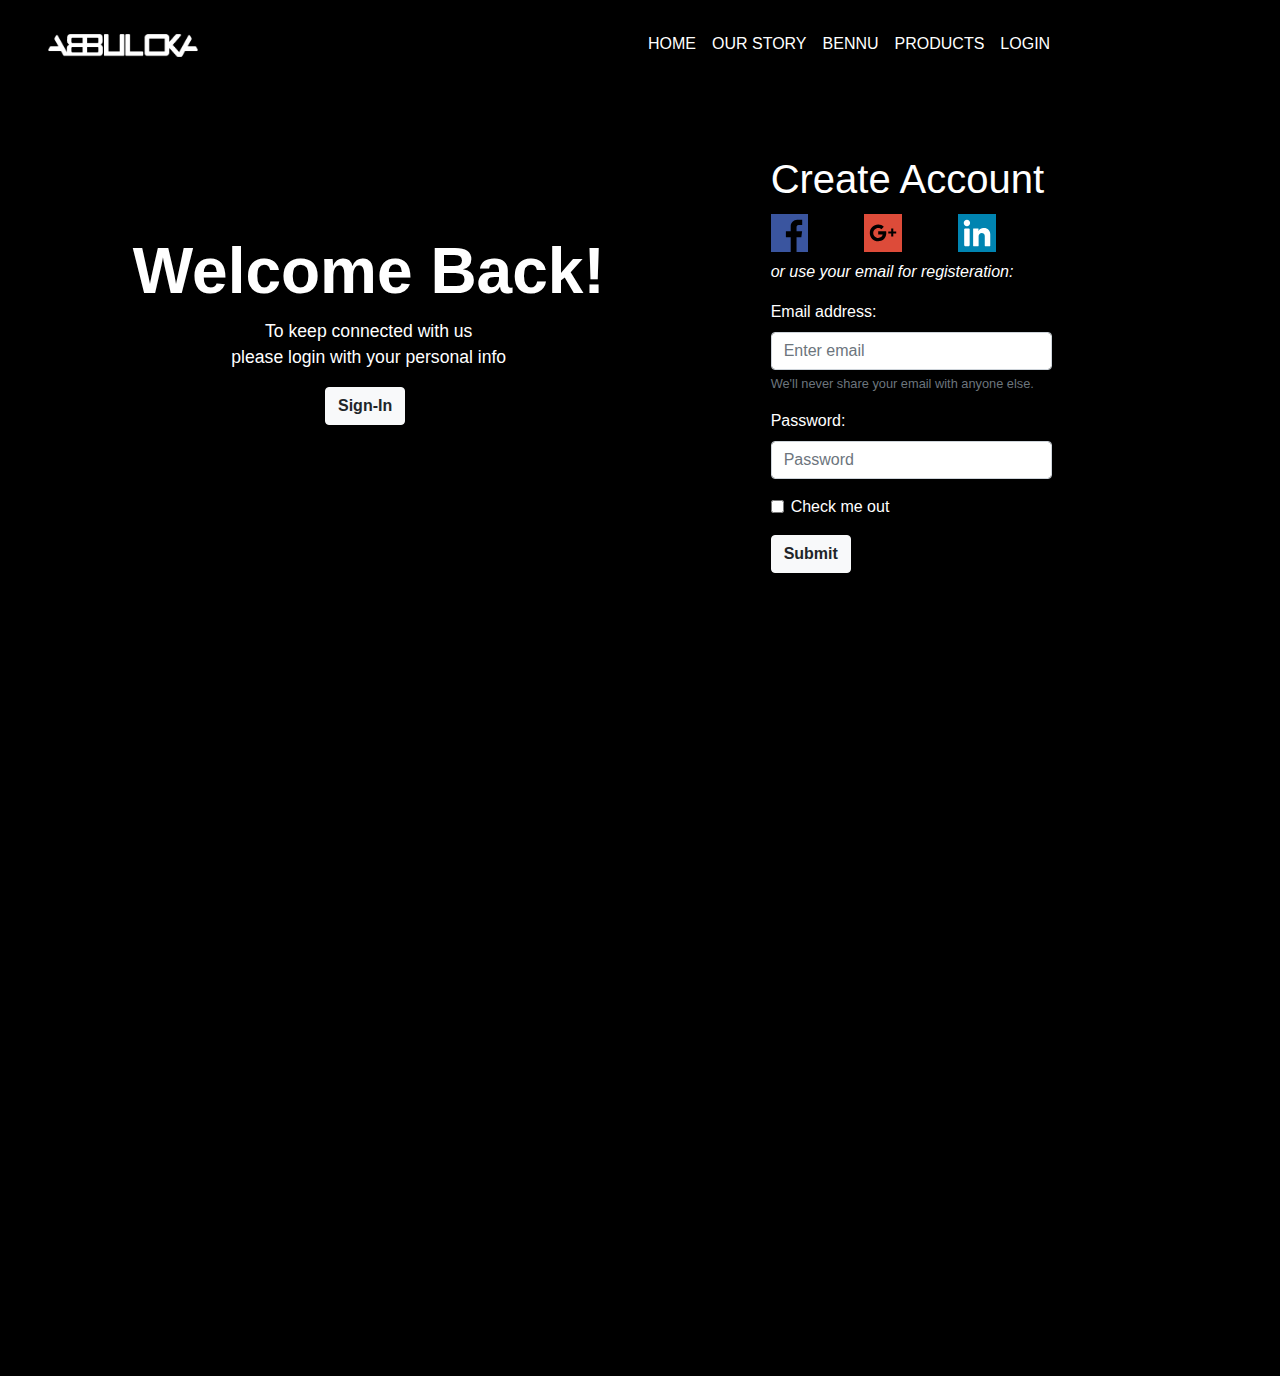
==== login/index.html @ fc68a969 "login and contact pages" ====
<!DOCTYPE html>
<html lang="en">
<head>
    <meta charset="UTF-8">
    <meta name="viewport" content="width=device-width, initial-scale=1.0">
    <meta http-equiv="X-UA-Compatible" content="ie=edge">
    <title>Document</title>
    <link rel="stylesheet" href="https://stackpath.bootstrapcdn.com/bootstrap/4.4.1/css/bootstrap.min.css" integrity="sha384-Vkoo8x4CGsO3+Hhxv8T/Q5PaXtkKtu6ug5TOeNV6gBiFeWPGFN9MuhOf23Q9Ifjh" crossorigin="anonymous">
    <script src="https://code.jquery.com/jquery-3.3.1.slim.min.js" integrity="sha384-q8i/X+965DzO0rT7abK41JStQIAqVgRVzpbzo5smXKp4YfRvH+8abtTE1Pi6jizo" crossorigin="anonymous"></script>
    <script src="https://cdnjs.cloudflare.com/ajax/libs/popper.js/1.14.3/umd/popper.min.js" integrity="sha384-ZMP7rVo3mIykV+2+9J3UJ46jBk0WLaUAdn689aCwoqbBJiSnjAK/l8WvCWPIPm49" crossorigin="anonymous"></script>
    <script src="https://stackpath.bootstrapcdn.com/bootstrap/4.1.3/js/bootstrap.min.js" integrity="sha384-ChfqqxuZUCnJSK3+MXmPNIyE6ZbWh2IMqE241rYiqJxyMiZ6OW/JmZQ5stwEULTy" crossorigin="anonymous"></script>
    <link rel="stylesheet" href="./style.css">
    <link href="https://fonts.googleapis.com/css?family=Libre+Barcode+39|Wallpoet&display=swap" rel="stylesheet">
    <link rel="stylesheet" href="https://pro.fontawesome.com/releases/v5.11.2/css/all.css">
    <link rel="stylesheet" href="./smart.css">
</head>
<body>
    <nav class="navbar navbar-expand-sm navbar-dark p-4">
        <a id="abbu-ka" class="navbar-brand font-weight-bold ml-4" href="#"><img id="logo" width="50%" src="./logo.png" alt=""></a>
        <button style="margin-top: 0;" class="navbar-toggler d-lg-none" type="button" data-toggle="collapse" data-target="#collapsibleNavId" aria-controls="collapsibleNavId"
            aria-expanded="false" aria-label="Toggle navigation">
            <span class="navbar-toggler-icon"></span>
        </button>
        <div class="collapse navbar-collapse" id="collapsibleNavId">
            <ul id="navUl" class="navbar-nav mt-lg-0">
                <li class="nav-item dropdown">
                      <a class="noArrow nav-link homeText" href="#" id="dropdownId" aria-haspopup="true" aria-expanded="false">HOME</a>
                      
                  </li>
                  <li class="nav-item">
                      <a id="ourStorynav" class="noArrow homeText nav-link dropdown-toggle" href="#" id="dropdownId" data-toggle="dropdown" aria-haspopup="true" aria-expanded="false">OUR STORY</a>
                  </li>
                  <li class="nav-item">
                      <a class="nav-link homeText" href="#">BENNU <span class="sr-only">(current)</span></a>
                  </li>
                  <li class="nav-item">
                      <a class="nav-link homeText" id="productText" href="#">PRODUCTS <span class="sr-only">(current)</span></a>
                  </li>
                  <li class="nav-item">
                          <a class="nav-link homeText" href="">LOGIN</a>
                      </li>
                <li class="nav-item" style="width: 1.5%;">
                      <div class="dropdown">
                              <button class="btn btn-default dropdown-toggle" type="button" id="menu1" data-toggle="dropdown">
                               <img id="searchB" width="450%" src="./output-onlinepngtools (1).png">
                                 <span class="caret"></span>
                              </button>
                              <ul class="dropdown-menu bar" role="menu" aria-labelledby="menu1">
                                <li role="presentation"><p id="searchText" class="text-dark display-4">Search</p>
                                    <a role="menuitem" tabindex="-1" href="#"><form class="form-inline my-2 my-lg-0">
                                         <div id="searchDiv">

                                        
                                  <input id="searchForm" class="form-control mr-sm-2" type="text" placeholder="Search">
                                      <button id="searchButton" class="btn btn-outline-secondary bg-secondary my-2 my-sm-0 text-dark font-weight-bold" type="submit">Search</button>
                                   </div></form></a></li>
                                </ul>
                            </div>
                </li>
                <li class="nav-item" style="width: 1.5%;">
                      <div class="dropdown">
                              <button class="btn btn-default dropdown-toggle" type="button" id="menu2" data-toggle="dropdown">
                               <img width="450%" src="./output-onlinepngtools.jpg">
                              </button>
                              <ul class="dropdown-menu bar" role="menu" aria-labelledby="menu1" style="margin-top: 0px; border-top-width: 0px;">
                                  <div id="cartMenu">
                                      <p id="cartText">CART</p>
                                      <p id="numProducts">0 products in your cart</p>
                                      <div id="special"><div class="form-group">
                                        <label for=""></label>
                                        <textarea style="background-color: gainsboro;" placeholder="Special instructions for seller." style="height: 100%;" class="form-control" name="" id="" rows="10">Special instructions, notes, or shipping account information.</textarea>
                                      </div></div>
                                      
                                      <p>Total: <span id="dolars">$0.00</span> </p>
                                      <p id="shipping">Shipping & taxes calculated at checkout</p>
                                  </div>
                                  <button type="button" class="cartButton btn btn-dark">EDIT CART</button>
                                  <button type="button" class="cartButton btn btn-warning">CHECKOUT</button>
                              </ul>
                            </div>
                </li>
            </ul>
            
        </div>
    </nav>

              
              <section id="login">
                  <div class="row">
                      <div class="col-md-6">
                            <div id="gif-kk">
                                <h1 style="margin-top: 0;" class="welcome font-weight-bold">Welcome Back!</h1>
                                <p id="toKeep" class="text-white" >To keep connected with us <br> please login with your personal info</p> 
                                <button type="button" class="btn btn-light btnWelcome font-weight-bold">Sign-In</button> 
                             </div>
                        </div>  
                  <div class="col-md-6">
                        <div style="margin-top: 0;" id="create" class="col-md-6">
                                <h1 id="createAcc">Create Account</h1>
                                <div id="social">
                                    <a href=""><img id="fb" src="./fbicon.svg" alt=""></a>
                                    <a href=""><img id="gp" src="./gplus.svg" alt=""></a>
                                    <a href=""><img id="in" src="./ledin.svg" alt=""></a>
                                </div>
                                <p id="it">or use your email for registeration:</p>
                                <form>
                                        <div class="form-group">
                                          <label for="exampleInputEmail1">Email address:</label>
                                          <input type="email" class="form-control" id="exampleInputEmail1" aria-describedby="emailHelp" placeholder="Enter email">
                                          <small id="emailHelp" class="form-text text-muted">We'll never share your email with anyone else.</small>
                                        </div>
                                        <div class="form-group">
                                          <label for="exampleInputPassword1">Password:</label>
                                          <input type="password" class="form-control" id="exampleInputPassword1" placeholder="Password">
                                        </div>
                                        <div class="form-group form-check">
                                          <input type="checkbox" class="form-check-input" id="exampleCheck1">
                                          <label class="form-check-label" for="exampleCheck1">Check me out</label>
                                        </div>
                                        <button type="submit" class="btn btn-light font-weight-bold">Submit</button>
                                      </form>
                            </div>
                  </div>
                </div>
            </section>
            <footer>
    <div class="container ">
      <div class="row">
        <div class="col-lg-6 footer-left" style="margin-left: 0;">
          <h3 class="text-white font-weight-bold">Subscribe To Our
            Newsletter</h3>
          <p class="text-white">Stay up to date with our latest offers!</p>
          <form>
            <div class="form-row align-items-center">
              <div class="col-auto newsletter-smart-align">
                <input id="newsletter-input" type="text" class="form-control " id="inlineFormInput"
                  placeholder="Email Address">
              </div>
              <div class="col-auto newsletter-smart-align">
                <button style="margin-left: 0;" id="signup-btn-smart" type="submit" class="btn btn-light font-weight-bold">Sign Up</button>
              </div>
            </div>
          </form>
          <p class="text-white footer-desk-question">Questions? Please write us at:
            info@abbuloka.com</p>
          
        </div>
        <div class="col-lg-6 footer-smart-align footer-right" style="padding-left: 100px;">
          <div class="info-text">
            <h6 class="text-white font-weight-bold mb-5">INFO</h6>
            <ul class="footer-r-a mt-5" style="padding-left: 12%;">
              <a href="#">
                <li class="d-inline-block">FAQ</li>
              </a>
              <a href="#">
                <li class="d-inline-block">Contact</li>
              </a>
              <a href="#">
                <li class="d-inline-block">Press</li>
              </a>
            </ul>
          </div>
          </div>
          <div class="container">
            <div class="row">
              <div class="col-md-6 order-2">
                <h6 id="copyright" class="text-white">Copyright © 2020, ABBULOKA</h6>
              </div>
              <div id="socialStay" class="col-md-6" style="padding-left: 95px">
                  <h6 class="text-white font-weight-bold" style="margin-top: 2%;">STAY IN TOUCH</h6>
                  <ul class="footer-r-a" >
                    <a href="#">
                        <br>
                      <li class="d-inline-block"><i class="fab fa-facebook-square fa-2x"></i></li>
                    </a>
                    <a href="#">
                      <li class="d-inline-block"><i class="fab fa-twitter-square fa-2x"></i></li>
                    </a>
                    <a href="#">
                      <li class="d-inline-block"><i class="fab fa-pinterest-square fa-2x"></i></li>
                    </a>
                    <a href="#">
                      <li class="d-inline-block"><i class="fab fa-instagram fa-2x"></i></li>
                    </a>
                    <a href="#">
                      <li class="d-inline-block"><i class="far fa-envelope fa-2x"></i></li>
                    </a>
                  </ul>
              </div>
              
            </div>
          </div>
          
        </div>
      </div>
    </div>
  </footer>
</body>
</html>
---- login/style.css ----
/* NAV STYLES START  - KAAN */

html, body {
    width: 100%;
    height: 100%;
    margin: 0px;
    padding: 0px;
    overflow-x: hidden;
    background: black;
}

button.dropdown-toggle::after {
    content: none;
}

.noArrow.dropdown-toggle::after {
    content: none;
}

.nav {
    margin-bottom: 0;
}

.dropdown {
    position: static;
}

.dropdown-menu {
    width: 100%;
}

.dropdown-menu>li {
    display: inline-block;
}

.dropdown-menu {
    margin-top: 0;
    top: -5;
    width: 35%;
    right: 50%;
    left: auto !important;
    height: 1500%;
}

#menu1, #menu2 {
    margin-left: 590%;
}

#menu2 {
    margin-left: 755%;
}

@media only screen and (max-width:900px) {
    #menu1 {
        position: fixed;
        right: 7%;
    }
    #menu2 {
        position: fixed;
        right: 1%
    }
}

#searchForm {
    margin-top: 60%;
    margin-left: 10%;
    margin-bottom: 10px;
}

#searchText {
    width: 160px;
    border-bottom: 2px black solid;
    margin-top: 20%;
    color: red;
    margin-left: 14%;
}

#searchDiv {
    margin-top: 20%;
    display: block;
    width: 1%;
    margin-left: 12%;
}

#searchButton {
    height: 3%;
}

.nav-link {
    color: white !important;
}

.navbar-nav>li>a:hover {
    color: gray !important;
    transform: rotate(360deg);
    transition: 3s;
    animation-name: example;
    animation-duration: 3s;
}

#logo:hover {
    transform: rotate(360deg);
    transition: 3s;
}

@keyframes example {
    from {
        background-color: silver;
    }
    to {
        background-color: black;
    }
}

#cartText {
    padding-bottom: 2%;
    border-bottom: 1px gainsboro solid;
}

#numProducts {
    border-bottom: 1px gainsboro solid;
    padding-bottom: 2%;
}

#cartMenu p {
    text-align: left;
    margin-left: 3%;
    margin-top: 4%;
}

#special {
    background-color: white;
    width: 70%;
    margin-left: 3%;
    text-align: left;
    height: 300px;
}

#special span {
    padding-top: 14%;
}

#shipping {
    font-size: 55%;
}

.nav {
    margin-bottom: 0;
    padding-bottom: 0;
}

#navUl {
    width: 100%;
    position: absolute;
    left: 50%;
}

/* #bar{
    margin-top: 0;
    padding-top: 0;
    border-top-width: 0;
    top: 0;
    position: absolute;
} */

.cartButton {
    margin-left: 3%;
}

#dolars {
    font-weight: bold;
    font-size: 150%;
}

#abbu-ka {
    margin-right: 0px;
    width: 300px;
}

@media only screen and (max-width: 765px) {
    #navUl {
        margin-left: 15%;
        margin-right: 0;
    }
}

@media only screen and (max-width: 1135px) {
    #navUl {
        width: 100%;
        position: absolute;
        left: 30%;
    }
}

@media only screen and (max-width: 666px) {
    body {
        font-size: 65%;
    }
}

@media only screen and (max-width: 903px) {
    body {
        font-size: 80%;
    }
    #ourStorynav {
        display: none;
    }
}

@media only screen and (max-width: 427px) {
    #abbu-ka {
        width: 80px;
    }
}

@media only screen and (max-width: 710px) {
    .iconlar {
        position: absolute;
        left: 0%;
    }
}

@media (min-width:480px) and (max-width: 575px) {
    #navUl {
        margin-left: 45%;
    }
    .homeText {
        margin-left: 15%;
    }
    #productText {
        margin-left: 10%;
    }
}

@media only screen and (max-width: 575px) {
    #menu1 {
        visibility: hidden;
    }
    #menu2 {
        visibility: hidden;
    }
}

@media (max-width:480px) {
    #navUl {
        margin-left: 45%;
    }
    .homeText {
        margin-left: 15%;
    }
    #menu1 {
        margin-left: 1015%;
        width: 220%;
    }
    #menu2 {
        position: relative;
        bottom: 38px;
        left: 40px;
        width: 220%;
    }
    #productText {
        margin-left: 10%;
    }
}

@media (max-width:470px) {
    #navUl {
        margin-left: 45%;
    }
    .homeText {
        margin-left: 10%;
    }
    #menu1 {
        display: hidden;
    }
    #menu2 {
        position: relative;
        bottom: 38px;
        left: 30px;
        width: 220%;
    }
    #productText {
        margin-left: 2%;
    }
}

@media (min-width:765px) and (max-width: 1135px) {
    .nav {
        margin-bottom: 0;
    }
    .dropdown {
        position: static;
    }
    .dropdown-menu {
        width: 100%;
    }
    .dropdown-menu>li {
        display: inline-block;
    }
    .dropdown-menu {
        width: 35%;
        right: 30%;
        left: auto !important;
        height: 1700%;
    }
}

@media (min-width: 575px) and (max-width: 765px) {
    .nav {
        margin-bottom: 0;
    }
    .dropdown {
        position: static;
    }
    .dropdown-menu {
        width: 100%;
    }
    .dropdown-menu>li {
        display: inline-block;
    }
    .dropdown-menu {
        width: 35%;
        right: 45%;
        left: auto !important;
        height: 1500%;
    }
}

@media (max-width: 575px) {
    .dropdown-menu {
        visibility: hidden;
    }
    * {
        -webkit-transform: unset!important;
        transform: unset !important;
    }
    * {
        -o-transition-property: none !important;
        -moz-transition-property: none !important;
        -ms-transition-property: none !important;
        -webkit-transition-property: none !important;
        transition-property: none !important;
    }
    * {
        -o-transform: none !important;
        -moz-transform: none !important;
        -ms-transform: none !important;
        -webkit-transform: none !important;
        transform: none !important;
    }
}

@media(max-width:765px) {
    .dropdown-menu {
        width: 35%;
        right: 45%;
        left: auto !important;
        height: 1800%;
    }
}

/* NAV STYLES END  - KAAN */

#gif-kk {
    margin-left: 9%;
    background-size: 100% 480px;
    width: 100%;
    height: 100vh;
    background-image: url("https://media.giphy.com/media/3og0IV7MOCfnm85iRa/giphy.gif");
    background-repeat: no-repeat;
}

.welcome {
    text-align: center;
    font-size: 400%;
    color: white;
    margin-top: 15%;
    padding-top: 15%;
}

#toKeep {
    text-align: center;
    font-size: 110%;
}

.btnWelcome {
    margin-left: 43%;
}

#create {
    margin-left: 16%;
    color: white;
    text-align: left;
    /* border: 1px purple solid; */
    padding: 2.5%;
    border-radius: 4%;
}

#social {
    display: flex;
    width: 100%;
    margin-top: 4%;
    margin-bottom: 3%;
    justify-content: space-around;
    margin-left: 0%;
}

#fb {
    width: 40%;
}

#gp {
    width: 40%;
}

#in {
    width: 40%;
}

#it {
    font-style: italic;
}

@media (min-width:767px) and (max-width:1018px) {
    #create {
        margin-top: 30%;
    }
}

@media only screen and (max-width:767px) {
    #create {
        width: 75%;
        padding-top: 0;
        margin-top: 1%;
    }
    #gif-kk {
        height: 50vh;
        margin-right: 5%;
        margin-left: 0;
    }
}

#login {
    margin-top: 4%;
}

/*--------------Footer-------------*/

footer {
    padding-top: 5%;
}

.footer-left {
    margin-left: -10%;
}

.footer-right {
    width: 100%;
    padding-left: 22%;
}

footer li {
    color: white;
}

.footer-r-a {
    margin-left: -12%;
}

footer a {
    margin-right: 3%;
}

footer li:hover {
    color: lightgrey;
}

.social-media {
    margin-top: 30%;
}
.collapse{
    z-index: 3;
}

#signup-btn-smart {
    position: relative;
    top: -2px;
    margin-left: -10px;
    padding: 5px 15px !important;
    font-weight: bold !important;
    height: 38px;
    border-radius: 0 3px 3px 0;
}

#newsletter-input {
    width: 400px !important;
    border-radius: 3px 0 0 3px;
}

#copyright {
    margin-top: 11%;
}

@media only screen and (max-width: 1200px){
    
}

#login{
    border-bottom: 2px solid gray;
}
---- login/smart.css ----
/* Smartphones (portrait and landscape) ----------- */

@media only screen and (min-device-width: 320px) and (max-device-width: 480px) {
  /*---Header----*/
  .masthead {
    height: 55vh;
    min-height: 300px;
    background-image: url("https://media.giphy.com/media/l0K4lUxBzIOeJd1EA/giphy.gif");
    background-position: left;
    background-repeat: round;
    background-size: 128%;
  }
  .masthead:nth-child(2) {
    padding-top: 38% !important;
  }
  #join-b {
    font-size: 20px;
  }
  #eternal-b {
    letter-spacing: 6px;
    font-size: 20px;
  }
  .shop-btn-head {
    margin-top: 40px !important;
    padding: 10px 40px !important;
    font-weight: bold !important;
  }

  /*---Our Mission----*/
  .mis-tex-smart {
    position: relative;
    transform: translate(0%, 45%) !important;
    margin: 25px;
    z-index: 1;
  }
  .mis-img {
    filter: brightness(30%);
    margin-top: -38%;
    height: 250px !important;
  }
  .mis-tex-smart h1 {
    font-size: 30px;
  }
  /*---Raw / Processed----*/
  .thumbnail {
    position: relative;
  }
  .caption-rev {
    position: absolute;
    top: 40%;
    left: 0;
    width: 100%;
  }
  .center-text-smart h1 {
    font-size: 42px;
  }
  .center-text-smart h4 {
    font-size: 18px;
  }
  #processed-img {
    filter: grayscale();
  }
  /*---Our Story----*/
  .sto-tex-smart {
    position: relative;
    top: -49%;
  }
  .sto-tex-smart h1 {
    font-size: 30px;
  }
  .sto-img-smart {
    height: 370px !important;
    filter: brightness(30%);
  }
  /*---Footer----*/
  footer {
    margin-top: 10%;
    padding: 0 9%;
  }
.info-text{
  margin-top: 10%;
}
footer p{
  width: 375px;
}

  footer h3 {
    font-size: 22px;
  }
  footer h5 {
    font-size: 15px;
    margin-top: 10px;
  }
  footer p {
    color: rgb(239, 225, 218);
  }
  footer ul {
    width: 400px;
    position: relative;
    top: 0%;
    left: -13%;
    transform: translate(-46%, 0);
  }
  footer li {
    list-style-type: none;
    padding-right: 4%;
  }
  footer a {
    color: white;
    font-size: 13px;
  }
  footer a:hover {
    text-decoration: none;
    color: lightgrey;
  }
  .footer-smart-align {
    margin-top: 0.5%;
    margin-left: 8.5%;
  }


  #newsletter-input {
    width: 280px !important;
    border-radius: 3px;
  }
  #signup-btn-smart {
    margin-top: 10% !important;
    margin-left: 3%;
    padding: 5px 10px !important;
    font-weight: bold !important;
    height: 38px;
    border-radius: 3px;
    width: 100px;
  }
  #copyright {
    position: relative;
    top: 50%;
    left: 8%;
    transform: translate(-50%, 500%);
  }
  .social-media {
    position: relative;
    top: -25%;
    left: 0%;
    transform: translate(0%, 400%);
  }

  .footer-r-a {
    margin-top: 10%;
    position: absolute;
    margin-left: 7.5%;
    padding-left: 20.5%;

}
#socialStay{
  margin-top: 10%;
}
#contactText{
  font-size: 96%;
}
}

@media only screen and (max-device-width: 800px) and (min-device-width: 481px) {

.footer-left {
  margin-left: 0px !important;
}

}
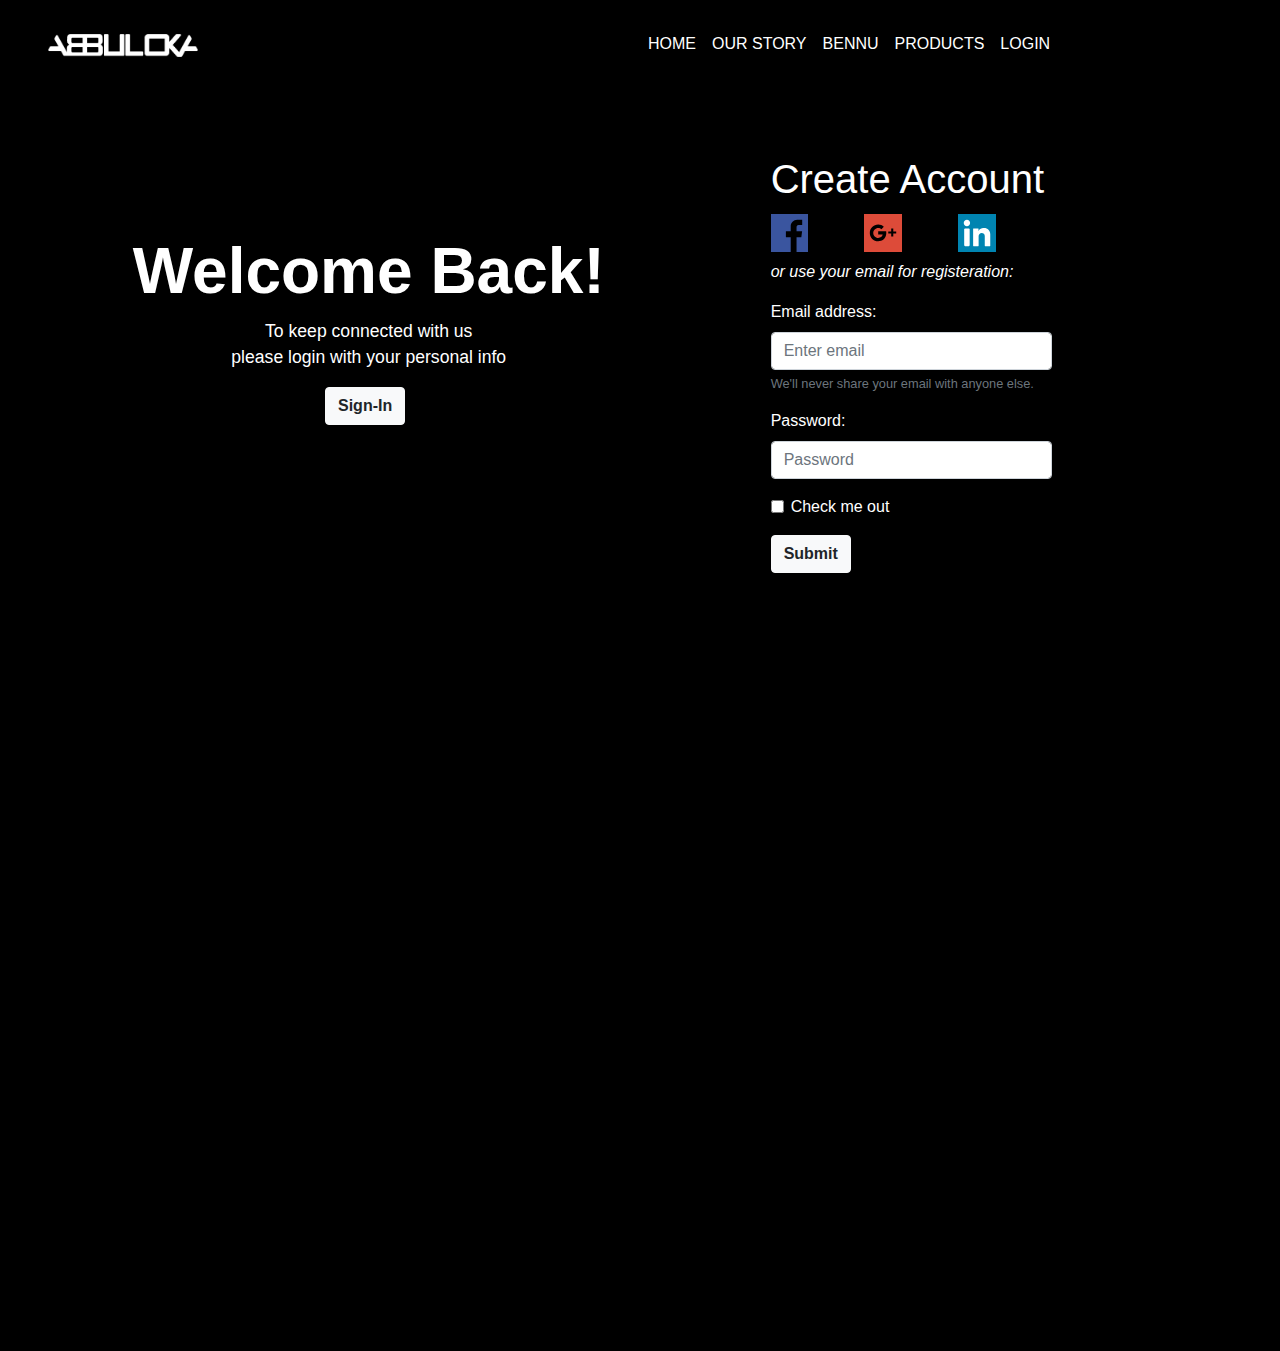
==== commit 6a6752fd: "More fixes" ====
--- a/login/index.html
+++ b/login/index.html
@@ -137,7 +137,7 @@
                   placeholder="Email Address">
               </div>
               <div class="col-auto newsletter-smart-align">
-                <button style="margin-left: 0;" id="signup-btn-smart" type="submit" class="btn btn-light font-weight-bold">Sign Up</button>
+                <button style="margin-left: -12px;" id="signup-btn-smart" type="submit" class="btn btn-light font-weight-bold">Sign Up</button>
               </div>
             </div>
           </form>
@@ -145,14 +145,14 @@
             info@abbuloka.com</p>
           
         </div>
-        <div class="col-lg-6 footer-smart-align footer-right" style="padding-left: 100px;">
+        <div class="col-lg-6 footer-smart-align footer-right" style="padding-left: 140px;">
           <div class="info-text">
-            <h6 class="text-white font-weight-bold mb-5">INFO</h6>
-            <ul class="footer-r-a mt-5" style="padding-left: 12%;">
+            <h6 class="text-white font-weight-bold">INFO</h6>
+            <ul class="footer-r-a" style="padding-left: 12%;">
               <a href="#">
                 <li class="d-inline-block">FAQ</li>
               </a>
-              <a href="#">
+              <a href="contact/index.html">
                 <li class="d-inline-block">Contact</li>
               </a>
               <a href="#">
@@ -163,26 +163,25 @@
           </div>
           <div class="container">
             <div class="row">
-              <div class="col-md-6 order-2">
+              <div class="col-md-6">
                 <h6 id="copyright" class="text-white">Copyright © 2020, ABBULOKA</h6>
               </div>
-              <div id="socialStay" class="col-md-6" style="padding-left: 95px">
+              <div id="soc-med" class="col-md-6" style="padding-left: 145px">
                   <h6 class="text-white font-weight-bold" style="margin-top: 2%;">STAY IN TOUCH</h6>
-                  <ul class="footer-r-a" >
-                    <a href="#">
-                        <br>
+                  <ul class="footer-r-a" style="padding-left: 12%;">
+                    <a href="https://www.facebook.com/">
                       <li class="d-inline-block"><i class="fab fa-facebook-square fa-2x"></i></li>
                     </a>
-                    <a href="#">
+                    <a href="https://twitter.com/">
                       <li class="d-inline-block"><i class="fab fa-twitter-square fa-2x"></i></li>
                     </a>
-                    <a href="#">
+                    <a href="https://tr.pinterest.com/">
                       <li class="d-inline-block"><i class="fab fa-pinterest-square fa-2x"></i></li>
                     </a>
-                    <a href="#">
+                    <a href="https://www.instagram.com/">
                       <li class="d-inline-block"><i class="fab fa-instagram fa-2x"></i></li>
                     </a>
-                    <a href="#">
+                    <a href="https://www.linkedin.com/feed/">
                       <li class="d-inline-block"><i class="far fa-envelope fa-2x"></i></li>
                     </a>
                   </ul>
